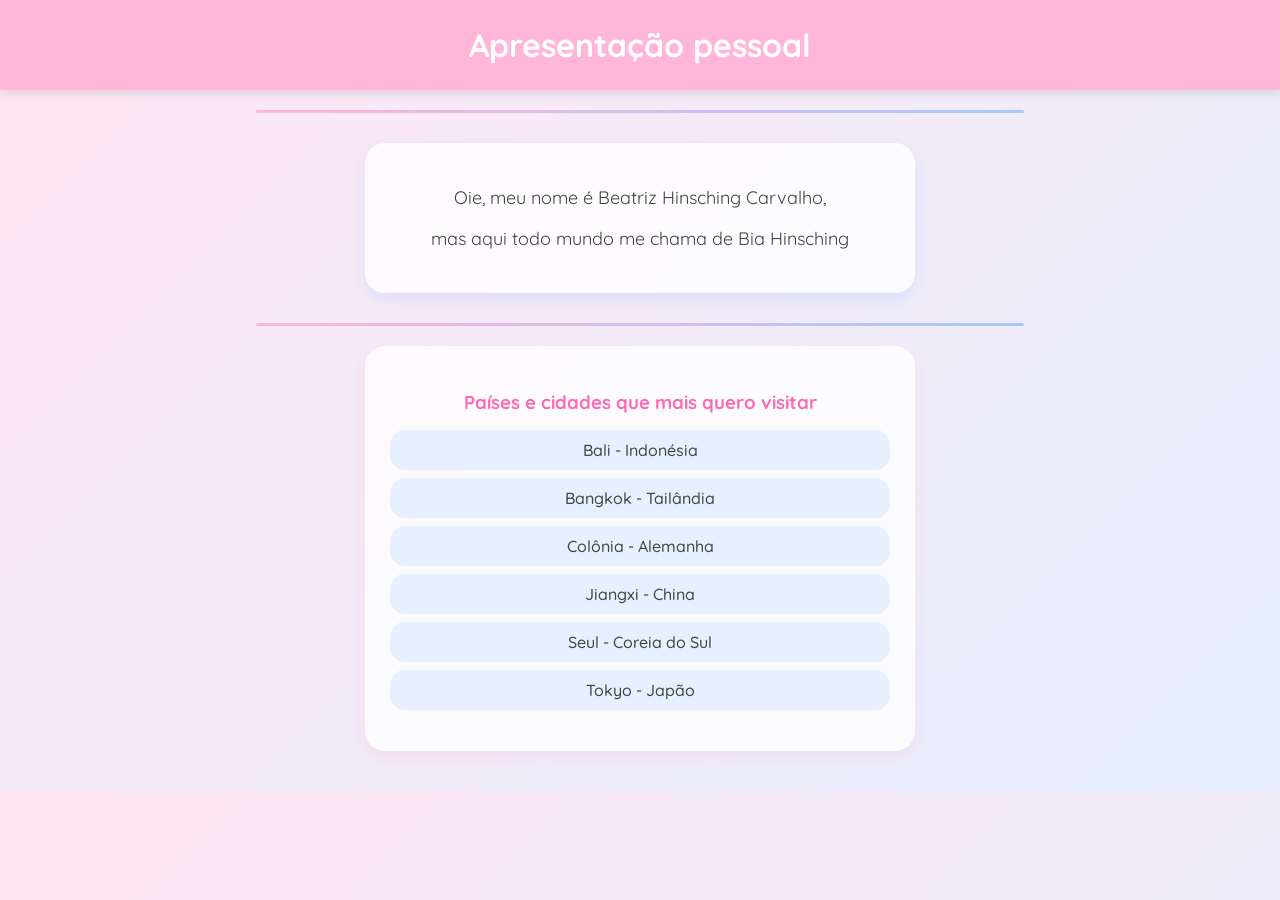
==== Beatriz/bia.html @ 1079ea55 "arrumando o caminho do css da bia" ====
<!DOCTYPE html>
<html lang="en">
<head>
    <meta charset="UTF-8">
    <meta name="viewport" content="width=device-width, initial-scale=1.0">
    <title>Bia</title>
    <link rel="stylesheet" href="/Beatriz/style.css">
</head>
<body>
    <header><h1>Apresentação pessoal</h1></header>
        <hr>
    <div id="div1">
        <p>Oie, meu nome é Beatriz Hinsching Carvalho, </p>
        <p>mas aqui todo mundo me chama de Bia Hinsching</p>
    </div>
    <hr>
        <div id="caixas">
            <div class="listas">
                <h3>Países e cidades que mais quero visitar</h3>
                <ul>
                    <li>Bali - Indonésia</li>
                    <li>Bangkok - Tailândia</li>
                    <li>Colônia - Alemanha</li>
                    <li>Jiangxi - China</li>
                    <li>Seul - Coreia do Sul</li>
                    <li>Tokyo - Japão</li>
                </ul>
            </div>
        </div>
</body>
</html>
---- Beatriz/style.css ----
/* Fonte fofinha do Google (opcional) */
@import url('https://fonts.googleapis.com/css2?family=Quicksand:wght@400;600&display=swap');

body {
    margin: 0;
    font-family: 'Quicksand', sans-serif;
    background: linear-gradient(135deg, #ffe6f2, #e6f0ff);
    color: #444;
    text-align: center;
}

/* Cabeçalho */
header {
    background-color: #ffb6d9;
    padding: 25px;
    color: white;
    box-shadow: 0 4px 10px rgba(0, 0, 0, 0.1);
}

h1 {
    margin: 0;
    font-size: 32px;
}

/* Linhas */
hr {
    border: none;
    height: 3px;
    background: linear-gradient(to right, #ffb6d9, #a6c8ff);
    width: 60%;
    margin: 20px auto;
    border-radius: 10px;
}

/* Parte da apresentação */
#div1 {
    background-color: #ffffffcc;
    margin: 30px auto;
    padding: 25px;
    width: 70%;
    max-width: 500px;
    border-radius: 20px;
    box-shadow: 0 6px 15px rgba(166, 200, 255, 0.3);
    font-size: 18px;
}

/* Caixa das listas */
#caixas {
    display: flex;
    justify-content: center;
    margin-bottom: 40px;
}

.listas {
    background-color: #ffffffcc;
    padding: 25px;
    width: 75%;
    max-width: 500px;
    border-radius: 20px;
    box-shadow: 0 6px 15px rgba(255, 182, 217, 0.3);
}

h3 {
    color: #ff69b4;
    margin-bottom: 15px;
}

/* Lista */
ul {
    list-style: none;
    padding: 0;
}

li {
    background-color: #e6f0ff;
    margin: 8px 0;
    padding: 10px;
    border-radius: 15px;
    transition: 0.3s;
    font-weight: 500;
}

li:hover {
    background-color: #ffdaf0;
    transform: scale(1.05);
    cursor: pointer;
}
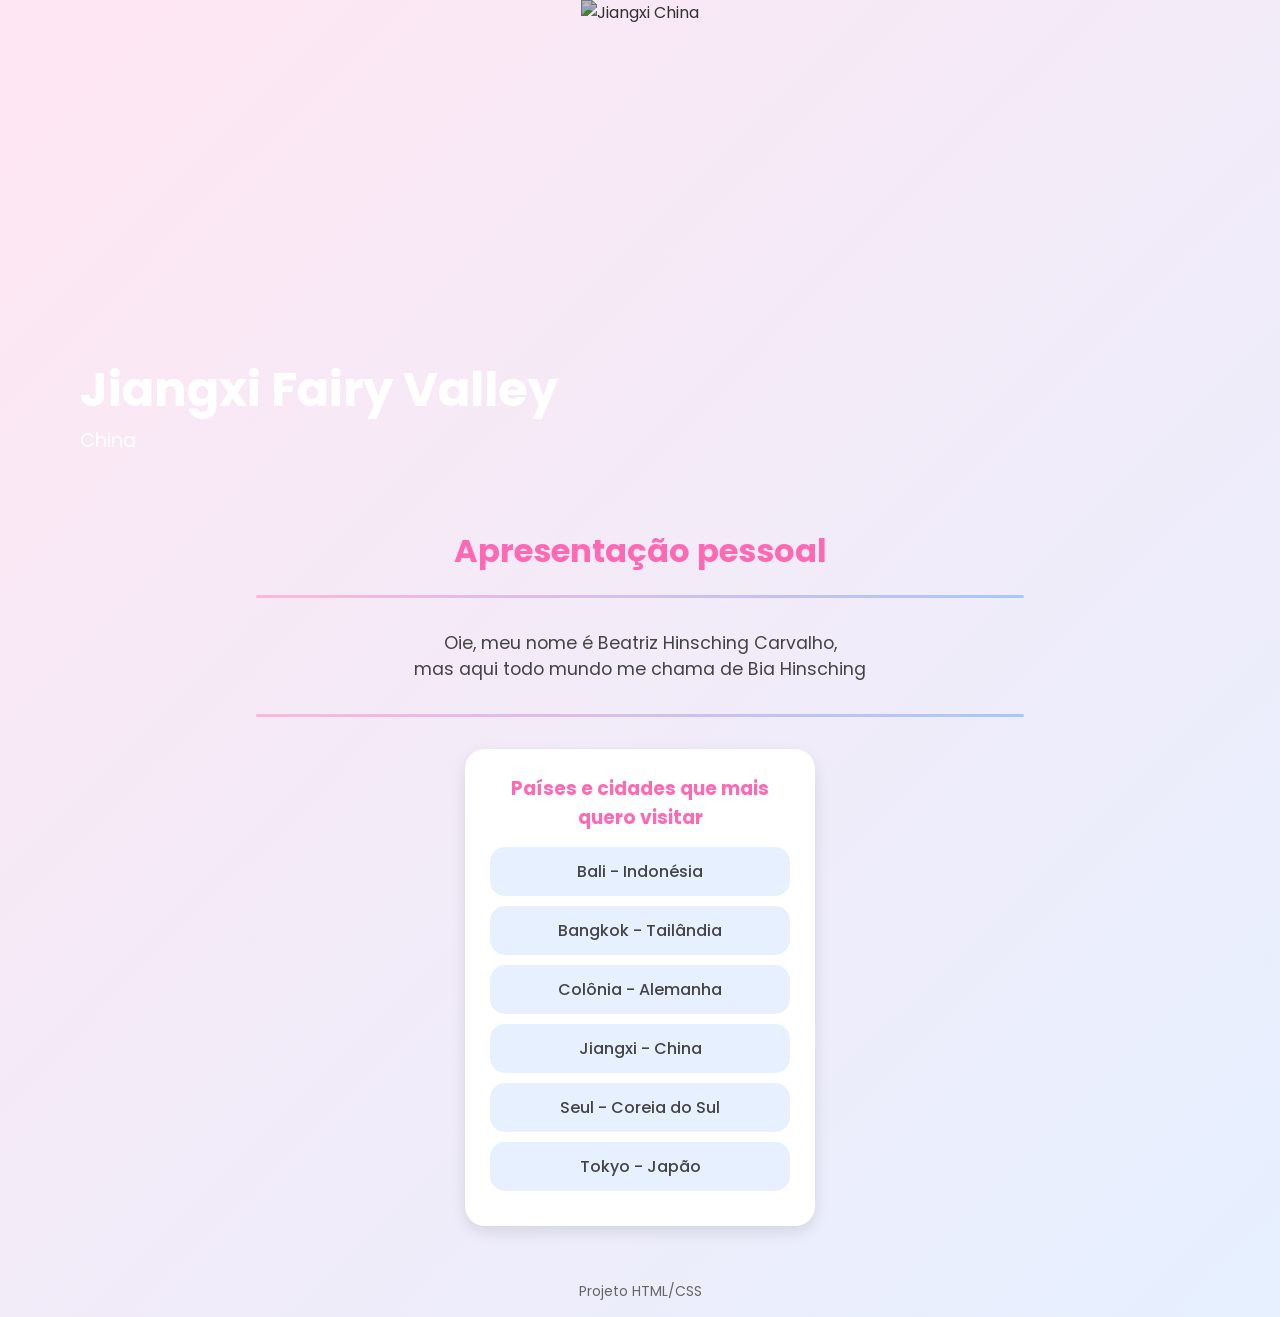
==== commit 394e871d: "Colocanco foto no style da Bia" ====
--- a/Beatriz/bia.html
+++ b/Beatriz/bia.html
@@ -1,31 +1,56 @@
 <!DOCTYPE html>
-<html lang="en">
+<html lang="pt-BR">
 <head>
     <meta charset="UTF-8">
     <meta name="viewport" content="width=device-width, initial-scale=1.0">
     <title>Bia</title>
     <link rel="stylesheet" href="/Beatriz/style.css">
 </head>
+
 <body>
-    <header><h1>Apresentação pessoal</h1></header>
-        <hr>
-    <div id="div1">
-        <p>Oie, meu nome é Beatriz Hinsching Carvalho, </p>
-        <p>mas aqui todo mundo me chama de Bia Hinsching</p>
+
+<!-- FOTO DO LUGAR -->
+<section class="hero">
+    <img src="https://www.chinadiscovery.com/assets/images/travel-guide/jiangxi/Wangxian-valley/night-view.jpg" alt="Jiangxi China">
+
+    <div class="hero-text">
+        <h1>Jiangxi Fairy Valley</h1>
+        <p>China</p>
     </div>
-    <hr>
-        <div id="caixas">
-            <div class="listas">
-                <h3>Países e cidades que mais quero visitar</h3>
-                <ul>
-                    <li>Bali - Indonésia</li>
-                    <li>Bangkok - Tailândia</li>
-                    <li>Colônia - Alemanha</li>
-                    <li>Jiangxi - China</li>
-                    <li>Seul - Coreia do Sul</li>
-                    <li>Tokyo - Japão</li>
-                </ul>
-            </div>
-        </div>
+</section>
+
+
+<header>
+    <h1>Apresentação pessoal</h1>
+</header>
+
+<hr>
+
+<div id="div1">
+    <p>Oie, meu nome é Beatriz Hinsching Carvalho,</p>
+    <p>mas aqui todo mundo me chama de Bia Hinsching</p>
+</div>
+
+<hr>
+
+<div id="caixas">
+    <div class="listas">
+        <h3>Países e cidades que mais quero visitar</h3>
+
+        <ul>
+            <li>Bali - Indonésia</li>
+            <li>Bangkok - Tailândia</li>
+            <li>Colônia - Alemanha</li>
+            <li>Jiangxi - China</li>
+            <li>Seul - Coreia do Sul</li>
+            <li>Tokyo - Japão</li>
+        </ul>
+
+    </div>
+</div>
+
+<footer>
+    <p>Projeto HTML/CSS</p>
+</footer>
 </body>
-</html>
+</html>
--- a/Beatriz/style.css
+++ b/Beatriz/style.css
@@ -1,87 +1,134 @@
-/* Fonte fofinha do Google (opcional) */
-@import url('https://fonts.googleapis.com/css2?family=Quicksand:wght@400;600&display=swap');
+@import url('https://fonts.googleapis.com/css2?family=Poppins:wght@300;400;600&display=swap');
 
-body {
-    margin: 0;
-    font-family: 'Quicksand', sans-serif;
-    background: linear-gradient(135deg, #ffe6f2, #e6f0ff);
-    color: #444;
-    text-align: center;
+/* RESET */
+
+*{
+    margin:0;
+    padding:0;
+    box-sizing:border-box;
 }
 
-/* Cabeçalho */
-header {
-    background-color: #ffb6d9;
-    padding: 25px;
-    color: white;
-    box-shadow: 0 4px 10px rgba(0, 0, 0, 0.1);
+/* BODY */
+
+body{
+    font-family: "Poppins", sans-serif;
+    background: linear-gradient(135deg,#ffe6f2,#e6f0ff);
+    color:#444;
+    text-align:center;
 }
 
-h1 {
-    margin: 0;
-    font-size: 32px;
+/* HERO FOTO */
+
+.hero{
+    position:relative;
+    height:55vh;
+    overflow:hidden;
 }
 
-/* Linhas */
-hr {
-    border: none;
-    height: 3px;
-    background: linear-gradient(to right, #ffb6d9, #a6c8ff);
-    width: 60%;
-    margin: 20px auto;
-    border-radius: 10px;
+.hero img{
+    width:100%;
+    height:100%;
+    object-fit:cover;
+    filter:brightness(75%);
 }
 
-/* Parte da apresentação */
-#div1 {
-    background-color: #ffffffcc;
-    margin: 30px auto;
-    padding: 25px;
-    width: 70%;
-    max-width: 500px;
-    border-radius: 20px;
-    box-shadow: 0 6px 15px rgba(166, 200, 255, 0.3);
-    font-size: 18px;
+.hero-text{
+    position:absolute;
+    bottom:40px;
+    left:80px;
+    text-align:left;
+    color:white;
 }
 
-/* Caixa das listas */
-#caixas {
-    display: flex;
-    justify-content: center;
-    margin-bottom: 40px;
+.hero-text h1{
+    font-size:3rem;
 }
 
-.listas {
-    background-color: #ffffffcc;
-    padding: 25px;
-    width: 75%;
-    max-width: 500px;
-    border-radius: 20px;
-    box-shadow: 0 6px 15px rgba(255, 182, 217, 0.3);
+.hero-text p{
+    font-size:1.2rem;
 }
 
-h3 {
-    color: #ff69b4;
-    margin-bottom: 15px;
+/* HEADER */
+
+header{
+    margin-top:2rem;
 }
 
-/* Lista */
-ul {
-    list-style: none;
-    padding: 0;
+header h1{
+    color:#ff69b4;
 }
 
-li {
-    background-color: #e6f0ff;
-    margin: 8px 0;
-    padding: 10px;
-    border-radius: 15px;
-    transition: 0.3s;
-    font-weight: 500;
+/* LINHA */
+
+hr{
+    width:60%;
+    margin:20px auto;
+    border:none;
+    height:3px;
+    background: linear-gradient(to right,#ffb6d9,#a6c8ff);
+    border-radius:10px;
 }
 
-li:hover {
-    background-color: #ffdaf0;
-    transform: scale(1.05);
-    cursor: pointer;
+/* TEXTO */
+
+#div1{
+    margin:2rem auto;
+    max-width:600px;
+    font-size:1.1rem;
+}
+
+/* CAIXA LISTA */
+
+#caixas{
+    display:flex;
+    justify-content:center;
+    margin:2rem;
+}
+
+.listas{
+    background:white;
+    padding:25px;
+    border-radius:20px;
+    width:350px;
+    box-shadow:0 6px 15px rgba(0,0,0,0.1);
+}
+
+.listas h3{
+    color:#ff69b4;
+    margin-bottom:15px;
+}
+
+/* LISTA */
+
+ul{
+    list-style:none;
+}
+
+/* PAÍSES */
+
+ul li{
+    background:#e6f0ff;
+    margin:10px 0;
+    padding:12px;
+    border-radius:15px;
+    font-weight:500;
+    transition:0.3s;
+}
+
+/* HOVER */
+
+ul li:hover{
+    background:#ffd6ef;
+    transform:scale(1.07);
+    cursor:pointer;
+    box-shadow:0 4px 10px rgba(0,0,0,0.15);
+}
+
+/* FOOTER */
+
+footer{
+    margin-top:40px;
+    padding:15px;
+    font-size:14px;
+    color:#666;
 }
